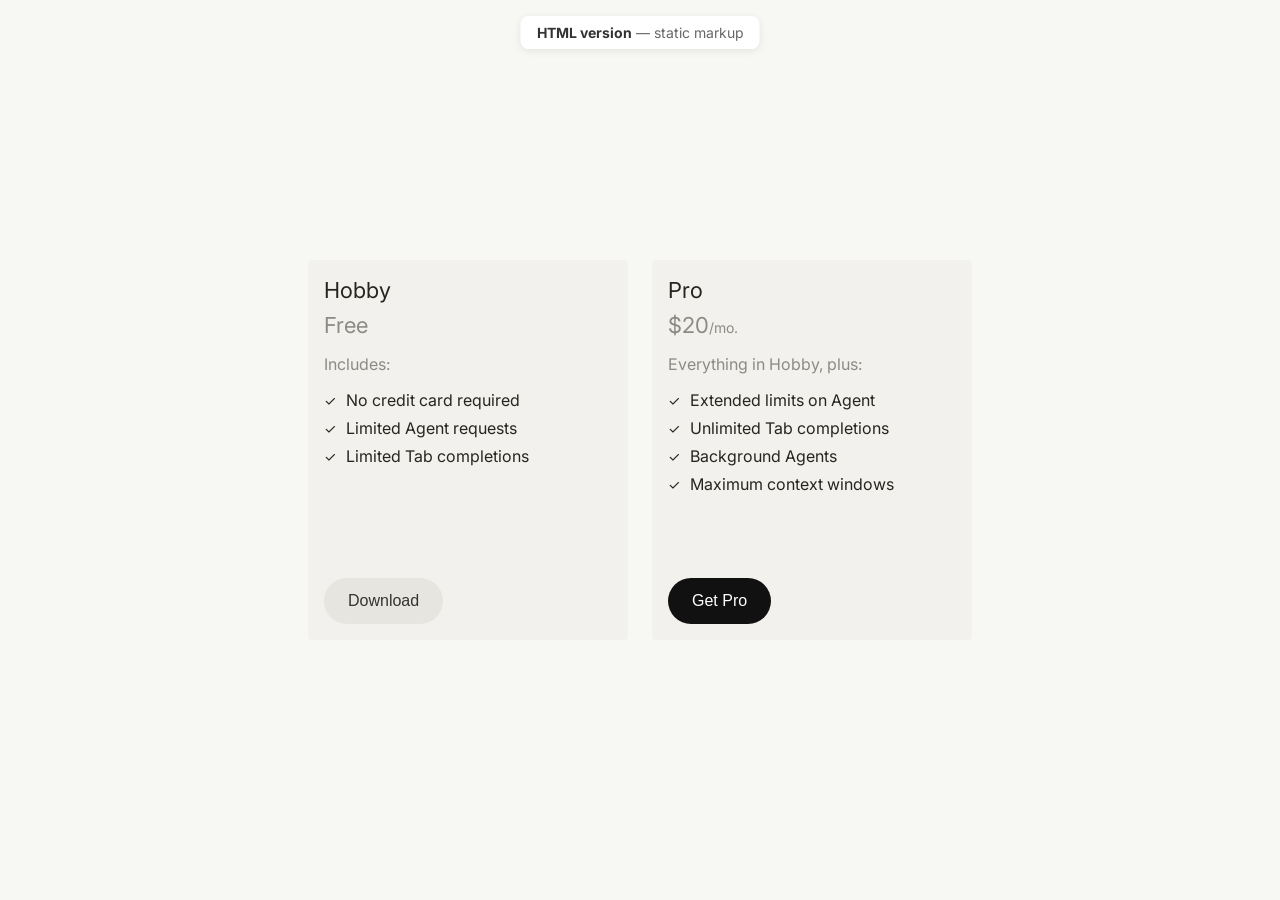
==== index.html @ 02b27f67 "Initial commit" ====
<!DOCTYPE html>
<html lang="en">
<head>
    <meta charset="UTF-8">
    <meta name="viewport" content="width=device-width, initial-scale=1.0">
    <title>Pricing Plans — HTML version</title>
    <link rel="preconnect" href="https://fonts.googleapis.com">
    <link rel="preconnect" href="https://fonts.gstatic.com" crossorigin>
    <link href="https://fonts.googleapis.com/css2?family=Inter:wght@400;500;600;700&display=swap" rel="stylesheet">
    <link rel="stylesheet" href="styles.css">
</head>
<body>
    <p class="page-label"><strong>HTML version</strong> — static markup</p>
    <div class="cards-container">
        <div class="card">
            <div class="card-top">
                <h3 class="card-title">Hobby</h3>
                <p class="card-price">
                    <span class="card-price-amount">Free</span>
                </p>
                <div class="card-content">
                    <p class="includes-text">Includes:</p>
                    <ul class="features-list">
                        <li>
                            <span class="checkmark">✓</span>
                            No credit card required
                        </li>
                        <li>
                            <span class="checkmark">✓</span>
                            Limited Agent requests
                        </li>
                        <li>
                            <span class="checkmark">✓</span>
                            Limited Tab completions
                        </li>
                    </ul>
                </div>
            </div>
            <button class="download-button secondary">Download</button>
        </div>
        <div class="card">
            <div class="card-top">
                <h3 class="card-title">Pro</h3>
                <p class="card-price">
                    <span class="card-price-amount">$20</span>
                    <span class="card-price-period">/mo.</span>
                </p>
                <div class="card-content">
                    <p class="includes-text">Everything in Hobby, plus:</p>
                    <ul class="features-list">
                        <li>
                            <span class="checkmark">✓</span>
                            Extended limits on Agent
                        </li>
                        <li>
                            <span class="checkmark">✓</span>
                            Unlimited Tab completions
                        </li>
                        <li>
                            <span class="checkmark">✓</span>
                            Background Agents
                        </li>
                        <li>
                            <span class="checkmark">✓</span>
                            Maximum context windows
                        </li>
                    </ul>
                </div>
            </div>
            <button class="download-button primary">Get Pro</button>
        </div>
    </div>
</body>
</html>
---- styles.css ----
* {
    margin: 0;
    padding: 0;
    box-sizing: border-box;
}

body {
    font-family: 'Inter', -apple-system, BlinkMacSystemFont, 'Segoe UI', Roboto, sans-serif;
    background-color: #f7f7f4;
    display: flex;
    justify-content: center;
    align-items: center;
    min-height: 100vh;
    padding: 20px;
}

.cards-container {
    display: flex;
    flex-direction: row;
    gap: 24px;
    flex-wrap: nowrap;
    justify-content: center;
    align-items: flex-start;
}

.card {
    display: flex;
    flex-direction: column;
    min-height: 380px;
    background-color: #f2f1ed;
    border-radius: 4px;
    padding: 16px;
    width: 320px;
    flex-shrink: 0;
}

.card-top {
    display: flex;
    flex-direction: column;
}

.card-title {
    font-size: 22px;
    line-height: 28px;
    font-weight: 400;
    color: #26251e;
    margin-bottom: 8px;
}

.card-price {
    font-size: 20px;
    color: rgba(38, 37, 30, 0.5);
    display: inline-flex;
    align-items: baseline;
}

.card-price-amount {
    font-size: 22px;
    font-weight: 400;
    color: rgba(38, 37, 30, 0.5);
}

.card-price-period {
    font-size: 14px;
    color: rgba(38, 37, 30, 0.5);
}

.card-content {
    margin-bottom: 32px;
}

.includes-text {
    font-size: 16px;
    color: rgba(38, 37, 30, 0.5);
    margin: 16px 0px;
}

.features-list {
    list-style: none;
    padding: 0;
}

.features-list li {
    display: flex;
    align-items: center;
    margin-bottom: 8px;
    font-size: 16px;
    color: #26251e;
}

.checkmark {
    color: #26251e;
    font-size: 14px;
    margin-right: 10px;
    font-weight: 400;
}

.download-button {
    margin-top: auto;
    width: fit-content;
    background-color: #e6e5e0;
    border: none;
    border-radius: 999px;
    padding: 14px 24px;
    font-size: 16px;
    font-weight: 500;
    color: #333;
    cursor: pointer;
    transition: background-color 0.2s ease;
}

.download-button:hover {
    background-color: #D8D6CE;
}

.download-button:active {
    background-color: #D8D6CE;
}

.download-button.primary {
    background-color: #111;
    color: #fff;
}

.download-button.primary:hover {
    background-color: #333;
}

.download-button.primary:active {
    background-color: #333;
}

.page-label {
    position: fixed;
    top: 16px;
    left: 50%;
    transform: translateX(-50%);
    font-size: 14px;
    color: #666;
    background: #fff;
    padding: 8px 16px;
    border-radius: 8px;
    box-shadow: 0 2px 8px rgba(0,0,0,0.08);
}

.page-label strong {
    color: #333;
}
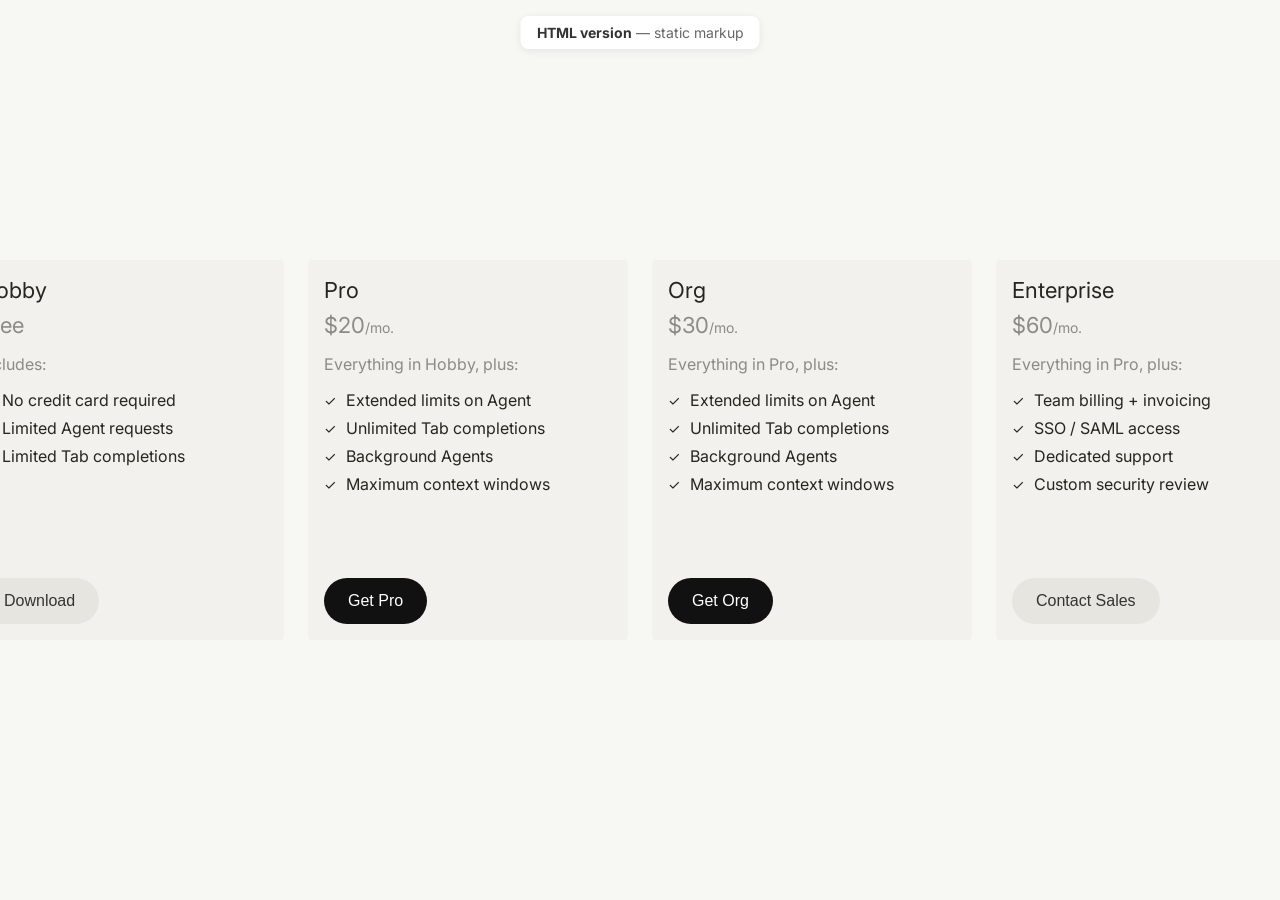
==== commit 8a0d3e45: "Added Comments and a Card We've added comments and two additional cards" ====
--- a/index.html
+++ b/index.html
@@ -1,27 +1,52 @@
 <!DOCTYPE html>
+<!--
+  Pricing Plans (static HTML)
+  - Purpose: simple two-card pricing layout (no JS)
+  - Structure: page label (fixed) + cards container + card components
+-->
 <html lang="en">
 <head>
+    <!-- Character encoding for consistent text rendering -->
     <meta charset="UTF-8">
+
+    <!-- Responsive scaling for mobile + desktop -->
     <meta name="viewport" content="width=device-width, initial-scale=1.0">
+
+    <!-- Browser tab title -->
     <title>Pricing Plans — HTML version</title>
+
+    <!-- Font loading: preconnect speeds up requests to Google Fonts -->
     <link rel="preconnect" href="https://fonts.googleapis.com">
     <link rel="preconnect" href="https://fonts.gstatic.com" crossorigin>
     <link href="https://fonts.googleapis.com/css2?family=Inter:wght@400;500;600;700&display=swap" rel="stylesheet">
+
+    <!-- Local stylesheet for layout + component styles -->
     <link rel="stylesheet" href="styles.css">
 </head>
 <body>
+    <!-- Fixed badge describing which version you're viewing -->
     <p class="page-label"><strong>HTML version</strong> — static markup</p>
+
+    <!-- Cards layout wrapper (controls row layout + spacing between cards) -->
     <div class="cards-container">
+        <!-- Card: Hobby plan -->
         <div class="card">
+            <!-- Top section: content that sits above the CTA button -->
             <div class="card-top">
+                <!-- Plan name -->
                 <h3 class="card-title">Hobby</h3>
+
+                <!-- Price block (amount + optional period) -->
                 <p class="card-price">
                     <span class="card-price-amount">Free</span>
                 </p>
+
+                <!-- Feature list -->
                 <div class="card-content">
                     <p class="includes-text">Includes:</p>
                     <ul class="features-list">
                         <li>
+                            <!-- Visual checkmark icon; kept as text for simplicity -->
                             <span class="checkmark">✓</span>
                             No credit card required
                         </li>
@@ -36,8 +61,12 @@
                     </ul>
                 </div>
             </div>
+
+            <!-- Primary action for this plan -->
             <button class="download-button secondary">Download</button>
         </div>
+
+        <!-- Card: Pro plan -->
         <div class="card">
             <div class="card-top">
                 <h3 class="card-title">Pro</h3>
@@ -67,7 +96,78 @@
                     </ul>
                 </div>
             </div>
+            <!-- Emphasized button variant (dark) -->
             <button class="download-button primary">Get Pro</button>
+        </div>
+
+
+             <!-- Card: Org plan -->
+            <div class="card">
+                <div class="card-top">
+                    <h3 class="card-title">Org</h3>
+                    <p class="card-price">
+                        <span class="card-price-amount">$30</span>
+                        <span class="card-price-period">/mo.</span>
+                    </p>
+                    <div class="card-content">
+                        <p class="includes-text">Everything in Pro, plus:</p>
+                        <ul class="features-list">
+                            <li>
+                                <span class="checkmark">✓</span>
+                                Extended limits on Agent
+                            </li>
+                            <li>
+                                <span class="checkmark">✓</span>
+                                Unlimited Tab completions
+                            </li>
+                            <li>
+                                <span class="checkmark">✓</span>
+                                Background Agents
+                            </li>
+                            <li>
+                                <span class="checkmark">✓</span>
+                                Maximum context windows
+                            </li>
+                        </ul>
+                    </div>
+                </div>
+
+            <!-- Emphasized button variant (dark) -->
+            <button class="download-button primary">Get Org</button>
+        </div>
+
+        <!-- Card: Enterprise plan (example of adding a new card) -->
+        <div class="card">
+            <div class="card-top">
+                <h3 class="card-title">Enterprise</h3>
+                <p class="card-price">
+                    <span class="card-price-amount">$60</span>
+                    <span class="card-price-period">/mo.</span>
+                </p>
+                <div class="card-content">
+                    <p class="includes-text">Everything in Pro, plus:</p>
+                    <ul class="features-list">
+                        <li>
+                            <span class="checkmark">✓</span>
+                            Team billing + invoicing
+                        </li>
+                        <li>
+                            <span class="checkmark">✓</span>
+                            SSO / SAML access
+                        </li>
+                        <li>
+                            <span class="checkmark">✓</span>
+                            Dedicated support
+                        </li>
+                        <li>
+                            <span class="checkmark">✓</span>
+                            Custom security review
+                        </li>
+                    </ul>
+                </div>
+            </div>
+
+            <button class="download-button secondary">Contact Sales</button>
         </div>
     </div>
 </body>
--- a/styles.css
+++ b/styles.css
@@ -1,9 +1,17 @@
+/* ==========================================================================
+   Base reset
+   - Keeps spacing + sizing predictable across browsers
+   ========================================================================== */
 * {
     margin: 0;
     padding: 0;
     box-sizing: border-box;
 }
 
+/* ==========================================================================
+   Page layout
+   - Center the pricing cards on the canvas
+   ========================================================================== */
 body {
     font-family: 'Inter', -apple-system, BlinkMacSystemFont, 'Segoe UI', Roboto, sans-serif;
     background-color: #f7f7f4;
@@ -14,6 +22,10 @@
     padding: 20px;
 }
 
+/* ==========================================================================
+   Cards row
+   - Two fixed-width cards with consistent gap
+   ========================================================================== */
 .cards-container {
     display: flex;
     flex-direction: row;
@@ -23,6 +35,10 @@
     align-items: flex-start;
 }
 
+/* ==========================================================================
+   Card component
+   - Column layout with CTA pinned to the bottom
+   ========================================================================== */
 .card {
     display: flex;
     flex-direction: column;
@@ -34,11 +50,13 @@
     flex-shrink: 0;
 }
 
+/* Groups the title/price/features above the button */
 .card-top {
     display: flex;
     flex-direction: column;
 }
 
+/* Plan name */
 .card-title {
     font-size: 22px;
     line-height: 28px;
@@ -47,6 +65,7 @@
     margin-bottom: 8px;
 }
 
+/* Price line uses baseline alignment to keep $ and /mo visually tidy */
 .card-price {
     font-size: 20px;
     color: rgba(38, 37, 30, 0.5);
@@ -54,32 +73,38 @@
     align-items: baseline;
 }
 
+/* Amount is slightly larger for emphasis */
 .card-price-amount {
     font-size: 22px;
     font-weight: 400;
     color: rgba(38, 37, 30, 0.5);
 }
 
+/* Smaller, secondary period label */
 .card-price-period {
     font-size: 14px;
     color: rgba(38, 37, 30, 0.5);
 }
 
+/* Space below the features so the bottom CTA doesn't crowd content */
 .card-content {
     margin-bottom: 32px;
 }
 
+/* "Includes" label */
 .includes-text {
     font-size: 16px;
     color: rgba(38, 37, 30, 0.5);
     margin: 16px 0px;
 }
 
+/* Feature list is custom (no default bullets) */
 .features-list {
     list-style: none;
     padding: 0;
 }
 
+/* Each feature is a row: checkmark + text */
 .features-list li {
     display: flex;
     align-items: center;
@@ -88,6 +113,7 @@
     color: #26251e;
 }
 
+/* Checkmark treated like an icon (fixed spacing to align text) */
 .checkmark {
     color: #26251e;
     font-size: 14px;
@@ -95,7 +121,13 @@
     font-weight: 400;
 }
 
+/* ==========================================================================
+   Button
+   - Default style is the light "secondary" look
+   - Primary modifier overrides background + text color
+   ========================================================================== */
 .download-button {
+    /* Push button to bottom of `.card` (because card is a column flex container) */
     margin-top: auto;
     width: fit-content;
     background-color: #e6e5e0;
@@ -109,6 +141,7 @@
     transition: background-color 0.2s ease;
 }
 
+/* Hover/active states for the default (secondary) button */
 .download-button:hover {
     background-color: #D8D6CE;
 }
@@ -117,6 +150,7 @@
     background-color: #D8D6CE;
 }
 
+/* Primary variant (dark button) */
 .download-button.primary {
     background-color: #111;
     color: #fff;
@@ -130,6 +164,10 @@
     background-color: #333;
 }
 
+/* ==========================================================================
+   Page label (debug / context badge)
+   - Fixed to top center so it doesn't affect layout flow
+   ========================================================================== */
 .page-label {
     position: fixed;
     top: 16px;
@@ -143,6 +181,7 @@
     box-shadow: 0 2px 8px rgba(0,0,0,0.08);
 }
 
+/* Strong text inside the badge (slightly higher contrast) */
 .page-label strong {
     color: #333;
 }
